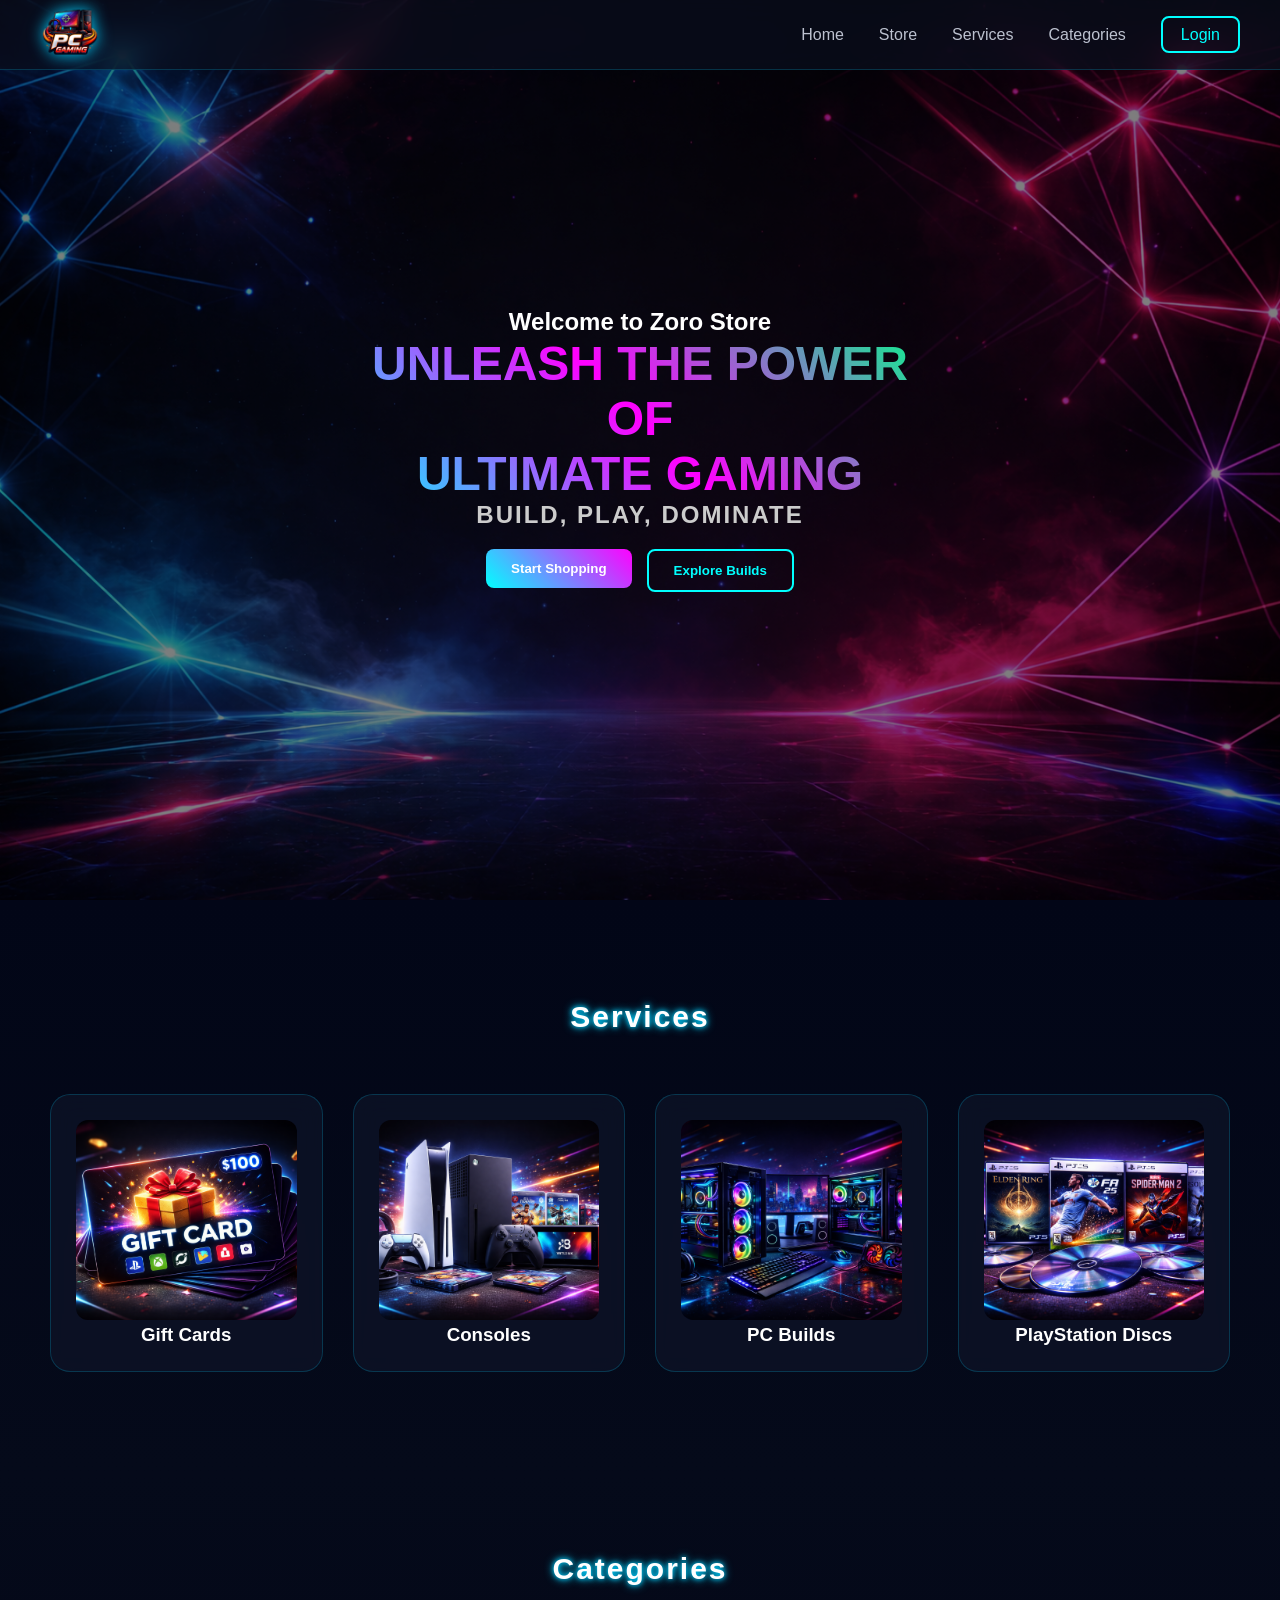
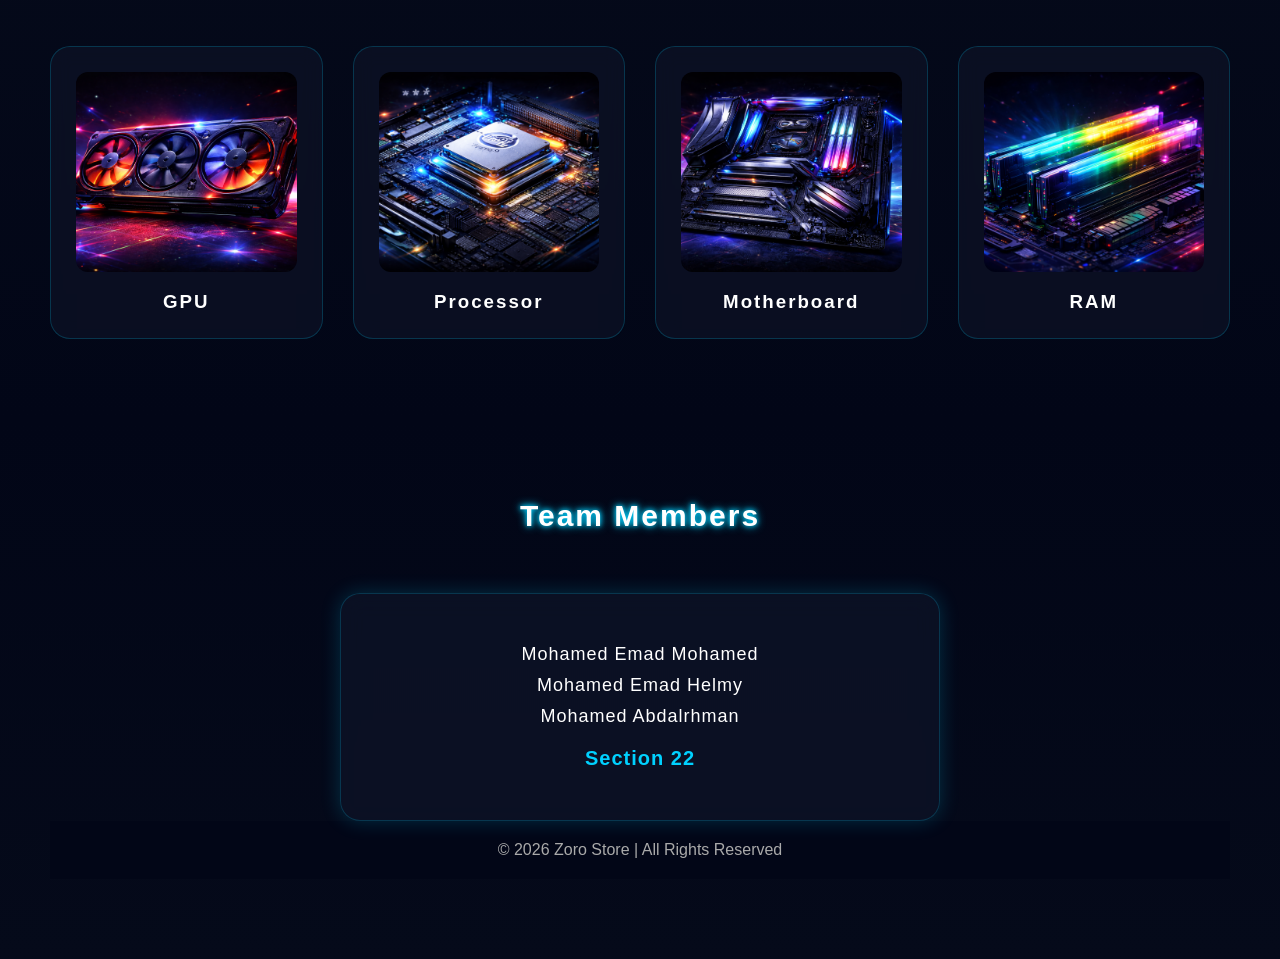
==== index.html @ 2879b2c5 "Add files via upload" ====
<!DOCTYPE html>
<html lang="en">
<head>
    <meta charset="UTF-8">
    <meta name="viewport" content="width=device-width, initial-scale=1.0">
    <title>Zoro Store</title>

    <link rel="stylesheet" href="index.css">

    <style>
        html {
            scroll-behavior: smooth;
        }
    </style>
</head>

<body>

<!-- ===== NAVBAR ===== -->
<header class="container">
    <div class="icon">
        <img src="/image/PC gaming setup logo design-Photoroom.png" alt="logo">
    </div>

    <nav class="nav">
        <ul>
            <li><a href="#home">Home</a></li>
            <li><a href="store.html">Store</a></li> 
            <li><a href="#services">Services</a></li>
            <li><a href="#categories">Categories</a></li>
            <li><a href="login.html" class="login-btn">Login</a></li>
        </ul>
    </nav>
</header>

<!-- ===== LANDING ===== -->
<section id="home" class="landing">
    <div class="overlay"></div>

    <div class="text">
        <h1>Welcome to Zoro Store</h1>

        <h1 class="power">
            UNLEASH THE POWER OF <br>
            ULTIMATE GAMING
        </h1>

        <h2>BUILD, PLAY, DOMINATE</h2>

        <div class="buttons">
            <a href="store.html"><button class="btn primary">Start Shopping</button></a>
            <a href="#categories"><button class="btn secondary">Explore Builds</button></a>
        </div>
    </div>
</section>

<!-- ===== SERVICES ===== -->
<section id="services" class="services-section">

    <h2 class="section-title">Services</h2>

    <div class="services">

        <div class="card">
            <img src="/image/gift cards.png" alt="">
            <h3>Gift Cards</h3>
        </div>

        <div class="card">
            <img src="/image/consoles.png" alt="">
            <h3>Consoles</h3>
        </div>

        <div class="card">
            <img src="/image/pc.png" alt="">
            <h3>PC Builds</h3>
        </div>

        <div class="card">
            <img src="/image/discs.png" alt="">
            <h3>PlayStation Discs</h3>
        </div>

    </div>
</section>

<!-- ===== CATEGORIES ===== -->
<section id="categories" class="categories-section">

    <h2 class="section-title">Categories</h2>

    <div class="categories">

        <div class="category-card">
            <img src="/image/gpu.png" alt="">
            <h3>GPU</h3>
        </div>

        <div class="category-card">
            <img src="/image/cpu.png" alt="">
            <h3>Processor</h3>
        </div>

        <div class="category-card">
            <img src="/image/mother.png" alt="">
            <h3>Motherboard</h3>
        </div>

        <div class="category-card">
            <img src="/image/ram.png" alt="">
            <h3>RAM</h3>
        </div>

    </div>
</section>
<!-- ===== TEAM SECTION ===== -->
<section class="team-section">

    <h2 class="section-title">Team Members</h2>

    <div class="team-container">
        <p>Mohamed Emad Mohamed</p>
        <p>Mohamed Emad Helmy</p>
        <p>Mohamed Abdalrhman</p>
        <p class="section">Section 22</p>
    </div>

<!-- ===== FOOTER ===== -->
<footer class="footer">
    <p>© 2026 Zoro Store | All Rights Reserved</p>
</footer>

</body>
</html>
---- index.css ----
/* ===== RESET ===== */
* {
    margin: 0;
    padding: 0;
    box-sizing: border-box;
}

body {
    font-family: Arial, sans-serif;
    background: #020617;
}

/* ===== NAVBAR ===== */
.container {
    position: fixed;
    top: 0;
    left: 0;
    width: 100%;
    height: 70px;

    display: flex;
    justify-content: space-between;
    align-items: center;

    padding: 0 40px;

    background: rgba(10, 15, 30, 0.7);
    backdrop-filter: blur(15px);

    border-bottom: 1px solid rgba(0, 209, 255, 0.2);
    z-index: 1000;
}

/* Logo */
.icon img {
    height: 60px;
    filter: drop-shadow(0 0 8px #00D1FF);
}

/* Nav */
.nav ul {
    list-style: none;
    display: flex;
    gap: 35px;
}

/* Links */
.nav a {
    text-decoration: none;
    color: #bcc1cf;
    font-size: 16px;
    position: relative;
    transition: 0.3s;
}

/* Hover */
.nav a:hover {
    color: #00D1FF;
}

/* Underline */
.nav a::after {
    content: "";
    position: absolute;
    left: 0;
    bottom: -6px;
    width: 0%;
    height: 2px;
    background: linear-gradient(90deg, #00D1FF, #FF2E63);
    transition: 0.3s;
}

.nav a:hover::after {
    width: 100%;
}

/* ===== LOGIN BUTTON ===== */
.login-btn {
    padding: 8px 18px;
    border: 2px solid #00ffff;
    border-radius: 8px;
    color: #00ffff !important;
    transition: 0.3s;
}

.login-btn:hover {
    background: #00ffff;
    color: black !important;
    box-shadow: 0 0 10px #00ffff;
}

/* ===== LANDING ===== */
.landing {
    position: relative;
    height: 100vh;

    display: flex;
    justify-content: center;
    align-items: center;
    text-align: center;

    background-image: url("/image/Futuristic\ cyberpunk\ neon\ landscape.png"); /* rename your image */
    background-size: cover;
    background-position: center;
}

/* Overlay */
.overlay {
    position: absolute;
    width: 100%;
    height: 100%;
    background: rgba(0,0,0,0.5);
}

/* Text */
.landing .text {
    position: relative;
    z-index: 2;
    max-width: 600px;
}

.landing h1 {
    color: white;
}

.landing h2 {
    color: #ccc;
    letter-spacing: 2px;
}

.power {
    font-size: 48px;
    font-weight: bold;

    background: linear-gradient(45deg, #00ffff, #ff00ff, #00ff88);
    -webkit-background-clip: text;
    -webkit-text-fill-color: transparent;
}

/* ===== BUTTONS ===== */
.buttons {
    margin-top: 20px;
    display: flex;
    justify-content: center;
    gap: 15px;
}

.btn {
    padding: 12px 25px;
    border: none;
    border-radius: 8px;
    cursor: pointer;
    font-weight: bold;
    transition: 0.3s;
}

/* Primary */
.btn.primary {
    background: linear-gradient(45deg, #00ffff, #ff00ff);
    color: white;
}

.btn.primary:hover {
    transform: scale(1.05);
    box-shadow: 0 0 15px #ff00ff;
}

/* Secondary */
.btn.secondary {
    background: transparent;
    border: 2px solid #00ffff;
    color: #00ffff;
}

.btn.secondary:hover {
    background: #00ffff;
    color: black;
}

/* ===== SERVICES ===== */
.services-section {
    padding: 100px 50px;
    background: linear-gradient(180deg, #020617, #050a1a);
}

/* Title */
.section-title {
    text-align: center;
    font-size: 30px;
    color: #fff;
    margin-bottom: 60px;
    letter-spacing: 2px;

    text-shadow:
        0 0 5px #00D1FF,
        0 0 10px #00D1FF;
}

/* Grid */
.services {
    display: grid;
    grid-template-columns: repeat(4, 1fr);
    gap: 30px;
}

/* Card */
.card {
    background: rgba(15, 20, 40, 0.7);
    border-radius: 20px;
    padding: 25px;
    text-align: center;

    backdrop-filter: blur(12px);
    border: 1px solid rgba(0, 209, 255, 0.2);

    transition: 0.4s;
    cursor: pointer;
}

.card img {
    width: 100%;
    height: 200px;
    object-fit: cover;
    border-radius: 12px;
}

.card h3 {
    color: #fff;
}

.card:hover {
    transform: translateY(-10px) scale(1.05);
    border: 1px solid #00D1FF;
    box-shadow: 0 0 20px #00D1FF;
}

/* ===== CATEGORIES ===== */
.categories-section {
    padding: 80px 50px;
    background: linear-gradient(180deg, #050a1a, #020617);
}

.categories {
    display: grid;
    grid-template-columns: repeat(4, 1fr);
    gap: 30px;
}

.category-card {
    background: rgba(15, 20, 40, 0.6);
    border-radius: 20px;
    padding: 25px;
    text-align: center;

    backdrop-filter: blur(10px);
    border: 1px solid rgba(0, 209, 255, 0.2);

    transition: 0.4s;
    cursor: pointer;
}

.category-card img {
    width: 100%;
    height: 200px;
    object-fit: cover;
    border-radius: 12px;
}

.category-card h3 {
    color: white;
    margin-top: 15px;
    letter-spacing: 2px;
}

.category-card:hover {
    transform: translateY(-10px) scale(1.05);
    border: 1px solid #00D1FF;
}

/* ===== STORE HERO ===== */
.store-hero {
    position: relative;
    height: 60vh;
    margin-top: 70px;

    display: flex;
    justify-content: center;
    align-items: center;
    text-align: center;

    background-image: url("/image/Futuristic\ cyberpunk\ neon\ landscape.png");
    background-size: cover;
    background-position: center;
}

/* overlay */
.store-hero .overlay {
    position: absolute;
    top: 0;
    left: 0;
    width: 100%;
    height: 100%;
    background: rgba(0, 0, 0, 0.6);
}

/* content */
.hero-content {
    position: relative;
    z-index: 2;
}

.hero-content h1 {
    font-size: 50px;
    color: white;
    letter-spacing: 3px;

    text-shadow:
        0 0 10px #00D1FF,
        0 0 25px #00D1FF;
}

.hero-content p {
    color: #ccc;
    margin-top: 10px;
    font-size: 18px;
}

/* ===== STORE ===== */
.store-section {
    padding: 80px 50px;
    background: linear-gradient(180deg, #050a1a, #020617);
}

.products {
    display: grid;
    grid-template-columns: repeat(4, 1fr);
    gap: 30px;
    margin-bottom: 50px;
}

/* PRODUCT CARD */
.product-card {
    background: rgba(15, 20, 40, 0.7);
    border-radius: 20px;
    padding: 20px;
    text-align: center;

    backdrop-filter: blur(10px);
    border: 1px solid rgba(0, 209, 255, 0.2);

    transition: 0.4s;
    cursor: pointer;
}

.product-card img {
    width: 100%;
    height: 180px;
    object-fit: cover;
    border-radius: 10px;
}

.product-card h3 {
    color: #fff;
    margin: 10px 0;
}

.price {
    color: #00D1FF;
    font-weight: bold;
    margin-bottom: 10px;
}

.product-card:hover {
    transform: translateY(-10px) scale(1.05);
    border: 1px solid #00D1FF;
    box-shadow: 0 0 20px #00D1FF;
}

.store-section .section-title {
    margin-top: 60px;
}
/* ===== TEAM SECTION ===== */
.team-section {
    padding: 80px 50px;
    background: linear-gradient(180deg, #020617, #050a1a);
    text-align: center;
}

.team-container {
    background: rgba(15, 20, 40, 0.7);
    border-radius: 20px;
    padding: 40px;
    max-width: 600px;
    margin: auto;

    backdrop-filter: blur(12px);
    border: 1px solid rgba(0, 209, 255, 0.2);

    box-shadow: 0 0 20px rgba(0, 209, 255, 0.2);
}

.team-container p {
    color: white;
    font-size: 18px;
    margin: 10px 0;
    letter-spacing: 1px;
}

.team-container .section {
    margin-top: 20px;
    color: #00D1FF;
    font-weight: bold;
    font-size: 20px;
}


/* ===== FOOTER ===== */
.footer {
    text-align: center;
    padding: 20px;
    background: #020617;
    color: #aaa;
}
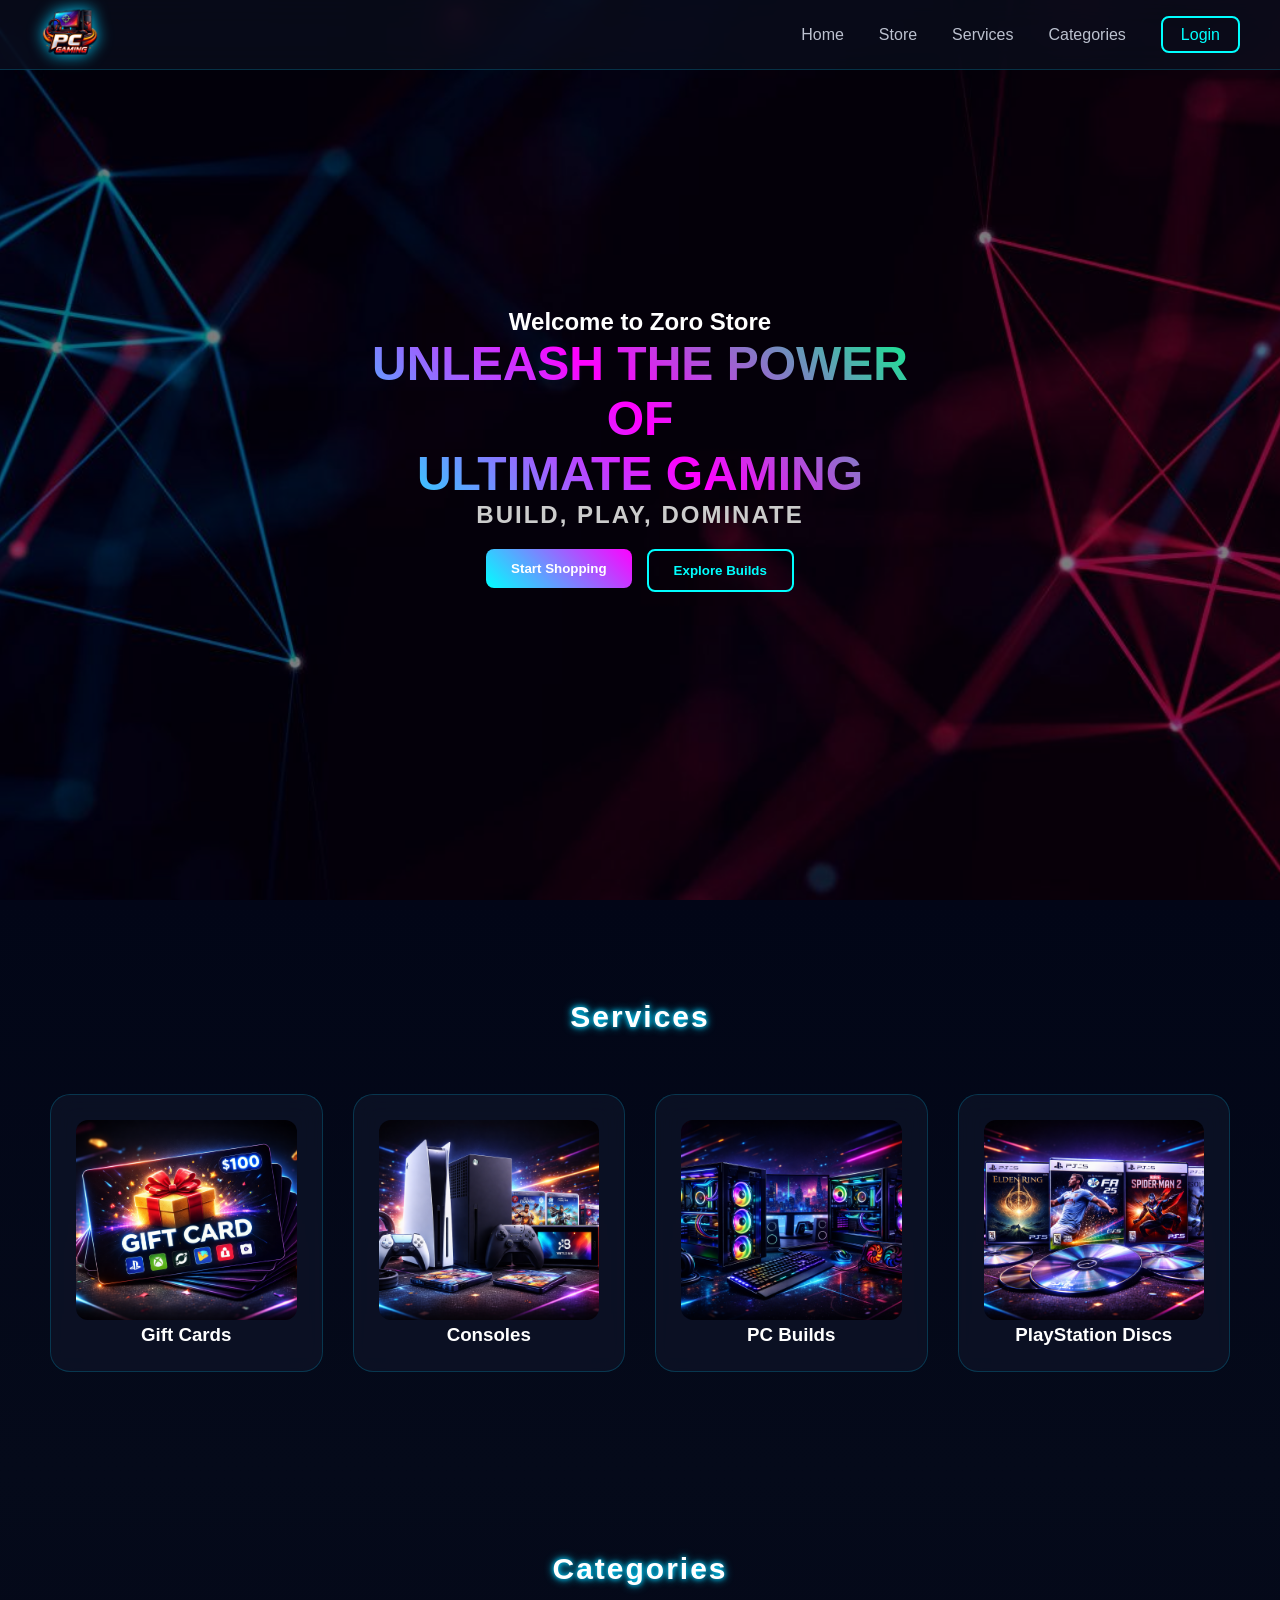
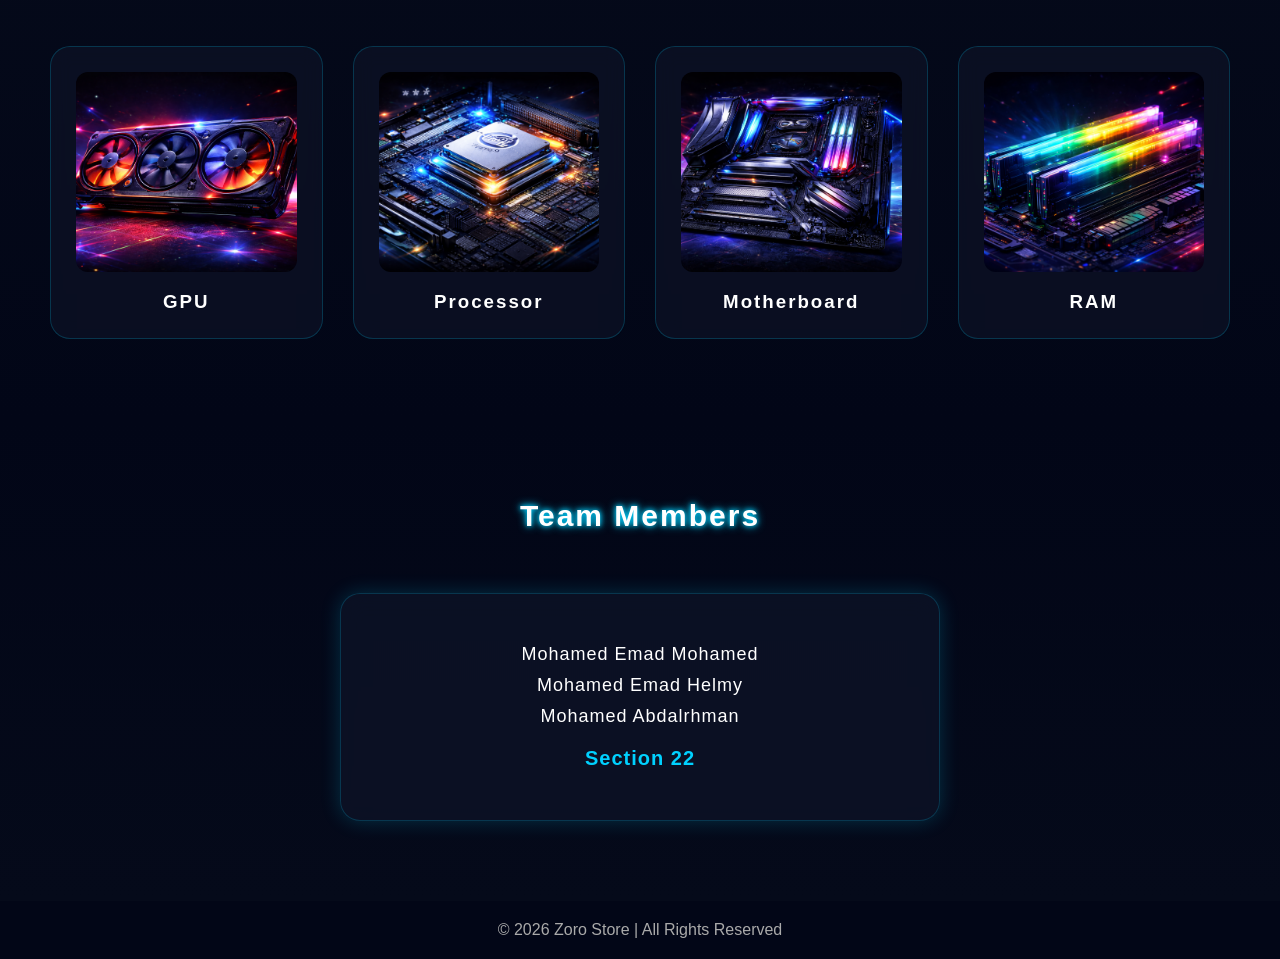
==== commit ea17d917: "Add files via upload" ====
--- a/index.html
+++ b/index.html
@@ -19,7 +19,7 @@
 <!-- ===== NAVBAR ===== -->
 <header class="container">
     <div class="icon">
-        <img src="/image/PC gaming setup logo design-Photoroom.png" alt="logo">
+        <img src="image/logo.png" alt="logo">
     </div>
 
     <nav class="nav">
@@ -62,22 +62,22 @@
     <div class="services">
 
         <div class="card">
-            <img src="/image/gift cards.png" alt="">
+            <img src="image/gift-cards.png" alt="">
             <h3>Gift Cards</h3>
         </div>
 
         <div class="card">
-            <img src="/image/consoles.png" alt="">
+            <img src="image/consoles.png" alt="">
             <h3>Consoles</h3>
         </div>
 
         <div class="card">
-            <img src="/image/pc.png" alt="">
+            <img src="image/pc.png" alt="">
             <h3>PC Builds</h3>
         </div>
 
         <div class="card">
-            <img src="/image/discs.png" alt="">
+            <img src="image/discs.png" alt="">
             <h3>PlayStation Discs</h3>
         </div>
 
@@ -92,27 +92,28 @@
     <div class="categories">
 
         <div class="category-card">
-            <img src="/image/gpu.png" alt="">
+            <img src="image/gpu.png" alt="">
             <h3>GPU</h3>
         </div>
 
         <div class="category-card">
-            <img src="/image/cpu.png" alt="">
+            <img src="image/cpu.png" alt="">
             <h3>Processor</h3>
         </div>
 
         <div class="category-card">
-            <img src="/image/mother.png" alt="">
+            <img src="image/mother.png" alt="">
             <h3>Motherboard</h3>
         </div>
 
         <div class="category-card">
-            <img src="/image/ram.png" alt="">
+            <img src="image/ram.png" alt="">
             <h3>RAM</h3>
         </div>
 
     </div>
 </section>
+
 <!-- ===== TEAM SECTION ===== -->
 <section class="team-section">
 
@@ -125,6 +126,8 @@
         <p class="section">Section 22</p>
     </div>
 
+</section>
+
 <!-- ===== FOOTER ===== -->
 <footer class="footer">
     <p>© 2026 Zoro Store | All Rights Reserved</p>
--- a/index.css
+++ b/index.css
@@ -99,7 +99,7 @@
     align-items: center;
     text-align: center;
 
-    background-image: url("/image/Futuristic\ cyberpunk\ neon\ landscape.png"); /* rename your image */
+   background-image: url("image/landing.jfif");
     background-size: cover;
     background-position: center;
 }
@@ -288,7 +288,7 @@
     align-items: center;
     text-align: center;
 
-    background-image: url("/image/Futuristic\ cyberpunk\ neon\ landscape.png");
+    background-image: url("image/landing.jfif");
     background-size: cover;
     background-position: center;
 }
